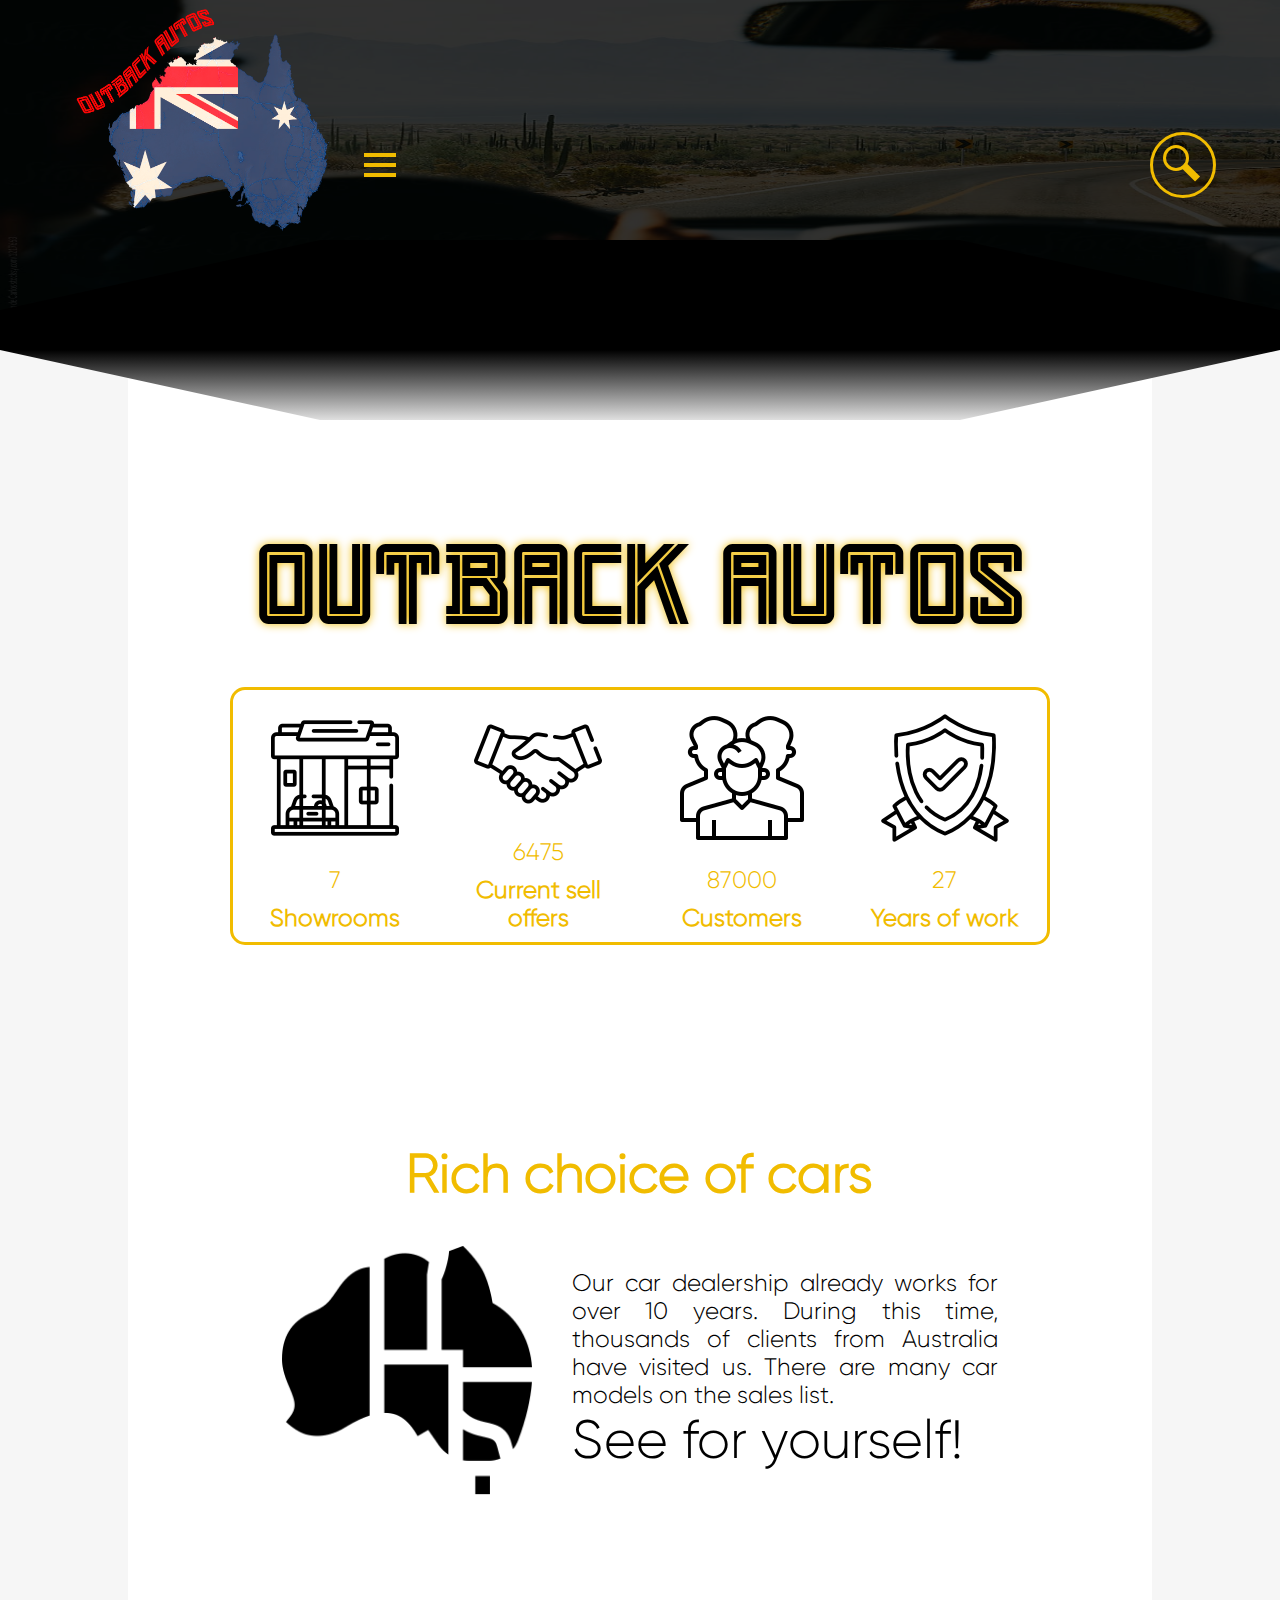
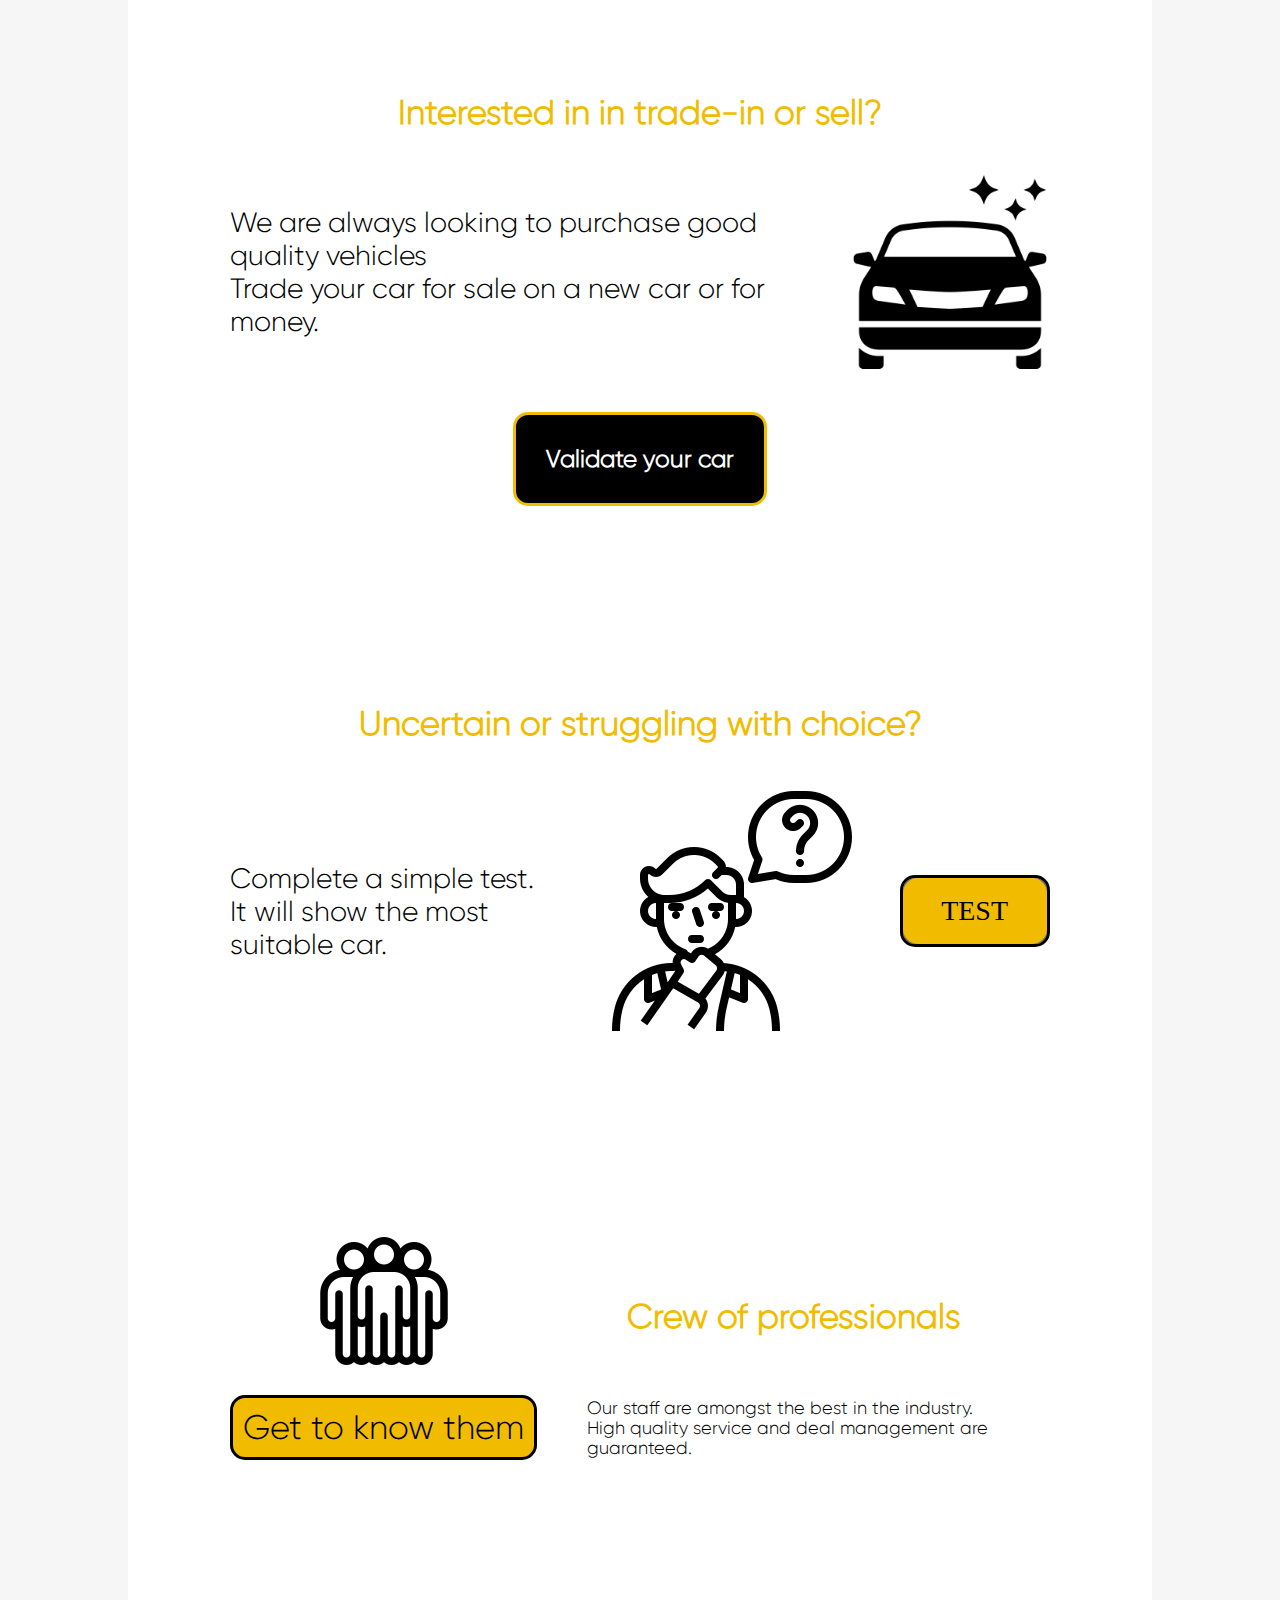
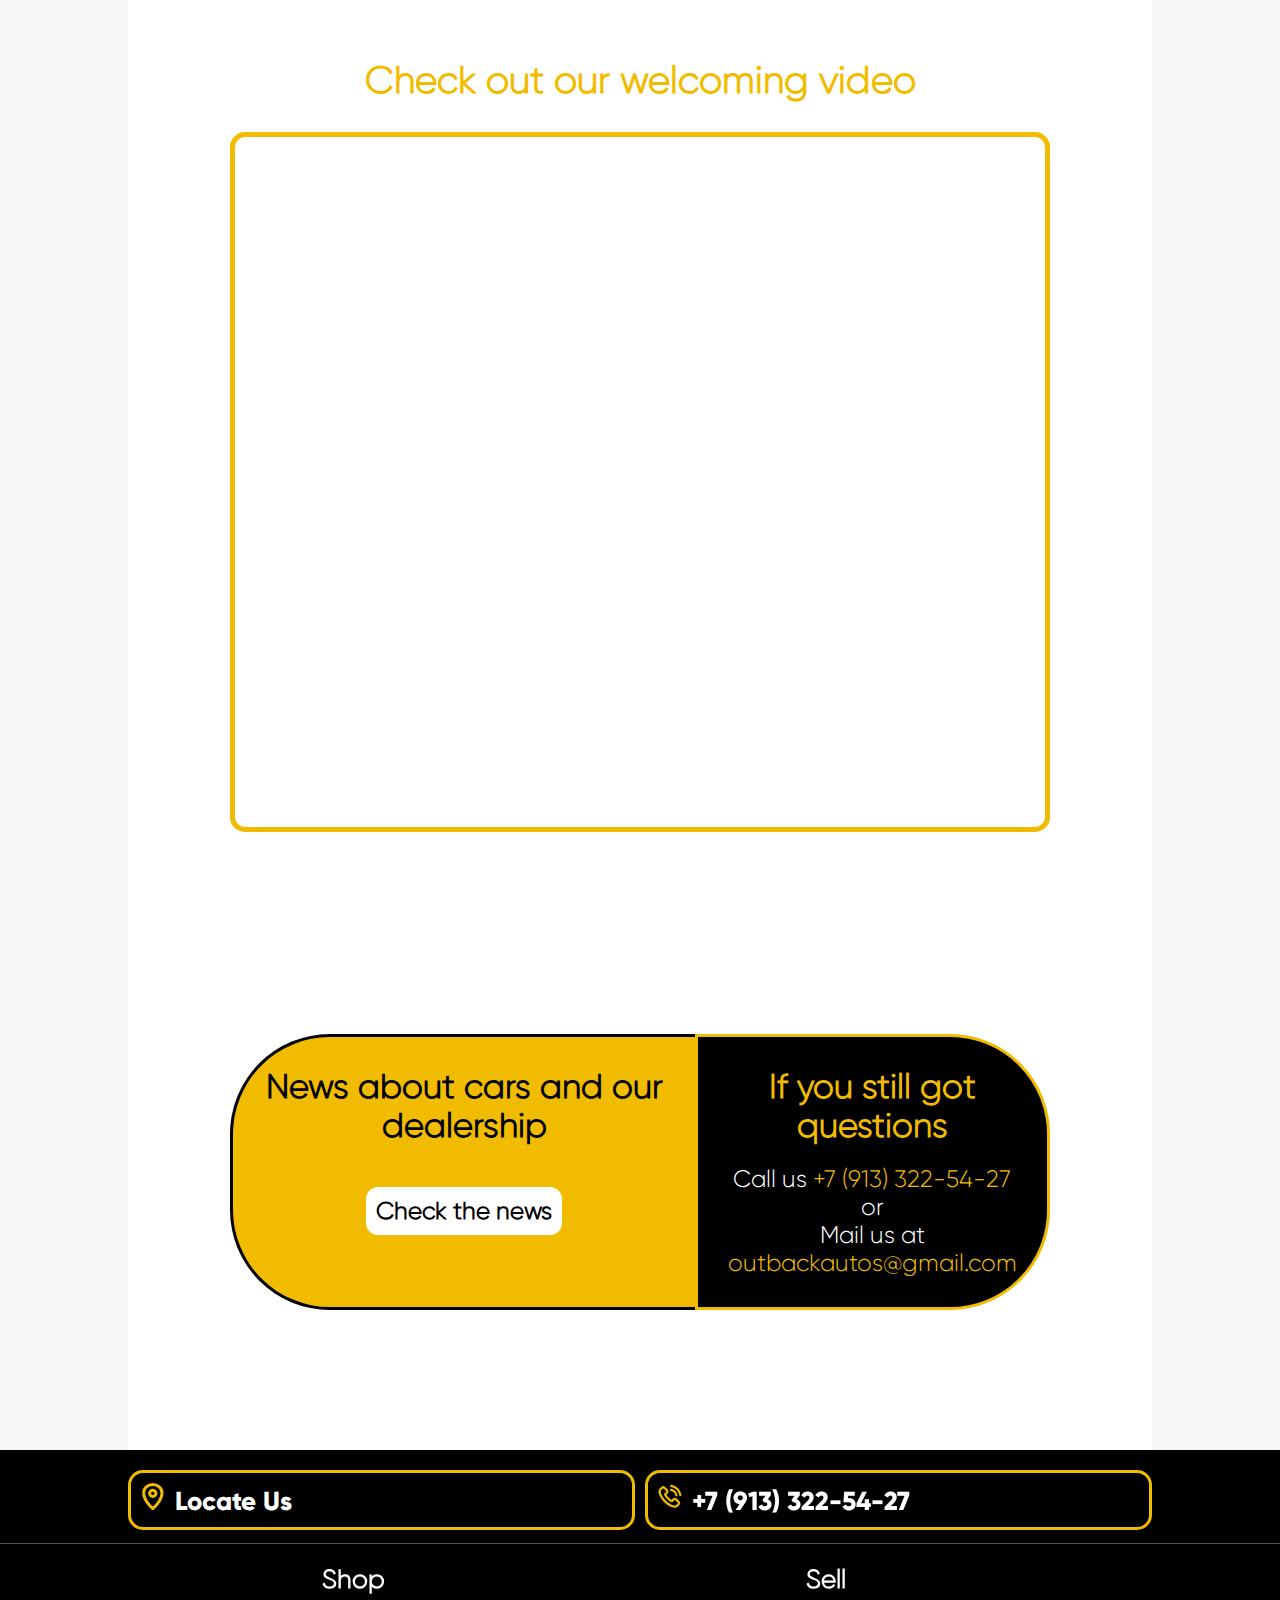
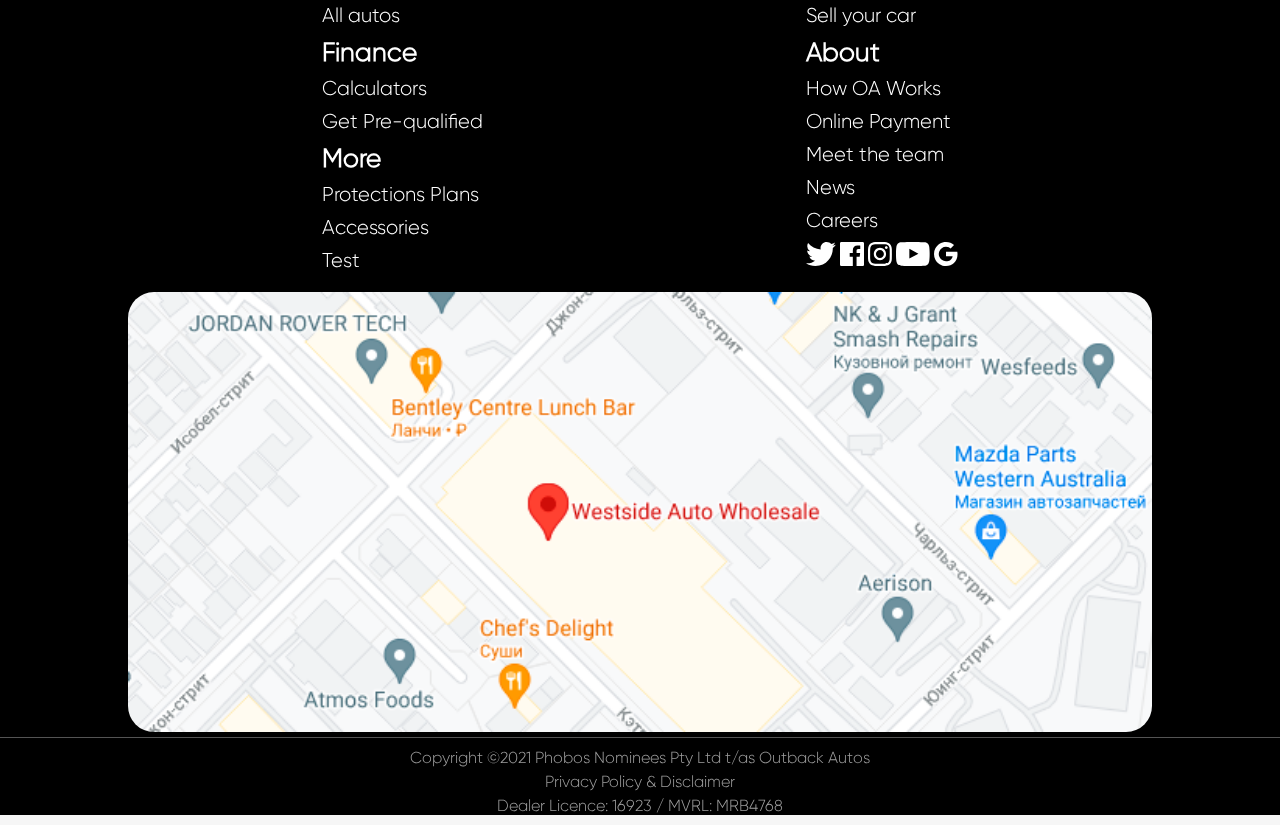
==== index.html @ 9cb3cdb6 "Rename mainpage.html to index.html" ====
<!DOCTYPE html>
<html lang="en">
<head>
    <meta charset="UTF-8">
    <meta name="viewport" content="width=device-width, initial-scale=1">
    <title>Outback Autos</title>
    <link rel="stylesheet" href="styles_headfoot.css">
    <link rel="stylesheet" href="media_headfoot.css">
    <link rel="stylesheet" href="main_media.css">
    <script defer src="headfoot.js"></script>
    <link rel="shortcut icon" href="images/au151.png" type="image/png">
    <link rel="stylesheet" href="styles_main.css">
</head>
<body>



<header class="header">
</header>

<main>
    <div>
        <h1>OUTBACK AUTOS</h1>
        <div class="counter-box">
            <div class="counter-item">
                <img src="images/car-dealer.png">
                <div class="counter" data-target="7">0</div>
                <h4>Showrooms</h4>
            </div>
            <div class="counter-item">
                <img src="images/handshake.png"/>
                <div class="counter" data-target="7302">0</div>
                <h4>Current sell offers</h4>
            </div>
            <div class="counter-item">
                <img src="images/customers.png"/>
                <div class="counter" data-target="100000">0</div>
                <h4>Customers</h4>
            </div>
            <div class="counter-item">
                <img src="images/shield.png"/>
                <div class="counter" data-target="27">0</div>
                <h4>Years of work</h4>
            </div>
        </div>
    </div>

    <div class="shop-info">
        <h3>Rich choice of cars</h3>
        <div>
            <img src="images/australia.png" id="australia">
            <div>
                <p>Our сar dealership already works for over 10 years.
                During this time, thousands of clients from Australia have visited us.
                There are many car models on the sales list.</p>
                <a href="http://localhost:63342/htmlKursach/shoppage.html?_ijt=8t0lmci8r3v56snugrgvlcpp8q">See for yourself!</a>
             </div>
        </div>
    </div>




    <div class="sell-info">
        <h3>Interested in in trade-in or sell?</h3>
        <div>
            <p>We are always looking to purchase good quality vehicles<br>
                Trade your car for sale on a new car or for money.
            </p>
            <img src="images/car-spark.png">
        </div>
        <button type="button"><a href="http://localhost:63342/htmlKursach/sellpage.html?_ijt=lgb6lk79463l2b5dkodd462vbt">Validate your car</a></button>
    </div>

    <div class="test-info">
        <h3>Uncertain or struggling with choice?</h3>
        <div>
            <p>Complete a simple test.<br>It will show the most suitable car.<br></p>
            <img src="images/problem.png">
            <button class="buttonFlip">
                <a href="http://localhost:63342/htmlKursach/testpage.html?_ijt=tteh5k27dl6l7383livv54vo2j">
                    <div class="buttonInner">
                        <p class="front">TEST</p>
                        <p class="back">START</p>
                    </div>
                </a>
            </button>
        </div>
    </div>


    <div class="crew-info">
        <img src="images/staff.png">
        <h3>Crew of professionals</h3>
        <p>Our staff are amongst the best in the industry.<br>
        High quality service and deal management are guaranteed.</p>
        <button><a href="http://localhost:63342/htmlKursach/crewpage.html?_ijt=ri2pbmt1pe6co8v15kk6h0sdlu">Get to know them</a></button>
    </div>

    <div class="youtube-video">
        <h3>Check out our welcoming video</h3>
        <iframe width="100%" height="700px" src="https://www.youtube.com/embed/Yw1xJBVJnGw" title="YouTube video player" frameborder="0" allow="accelerometer; autoplay; clipboard-write; encrypted-media; gyroscope; picture-in-picture" allowfullscreen></iframe>
    </div>


    <div class="end-wrap">
        <div class="latest-news">
            <h3>News about cars and our dealership</h3>
            <button type="button"><a href="http://localhost:63342/htmlKursach/newspage.html?_ijt=qeuq4dm9gqllvdbujllhvon8k8">Check the news</a></button>
        </div>
        <div class="end-info">
            <h3>If you still got questions</h3>
            <p>Call us <span>+7 (913) 322-54-27</span><br>or<br>Mail us at <span>outbackautos@gmail.com</span></p>
        </div>

    </div>
</main>


<footer class="footer">
</footer>



</body>
<script>
        const counters = document.querySelectorAll('.counter');
        const speed = 200;

        counters.forEach(counter=>
        {
            const updateCount=()=>{
            const target = +counter.getAttribute('data-target');
            const count = +counter.innerText;
            const inc = target/speed;

            if (count<target)
            {
                counter.innerText = Math.ceil(count+inc);
                setTimeout(updateCount,1);
            } else
            {
                count.innerText=target;
            }

          }
          updateCount();
        });
    </script>
</html>
---- styles_headfoot.css ----
@font-face {
    font-family: 'Gilroy';
    src: url("fonts/Gilroy-Light.otf") format("truetype");
    font-style: normal;

}

@font-face {
    font-family: 'GilroyBold';
    src: url("fonts/Gilroy-ExtraBold.otf") format("truetype");
    font-style: bold;

}

@font-face
{
    font-family: 'Darmstadt';
    src: url("fonts/DarmstadtArtsNf.ttf") format("truetype");
    font-style: normal;
}


*{
    margin: 0;
    padding: 0;
    border: 0;
    box-sizing: border-box;
}

html,body
{
    height: fit-content;
}

body:before
{
    content: "";
    position: fixed;
    width:80%;
    height: 100%;
    background: white;
    margin-left:10%;
    margin-right: 10%;
    z-index: -1;
}

a
{
    text-decoration:none;
    color: black;
}

img
{
    user-select: none;
}


.header-bg
{
    position: absolute;
    width: 100%;
    height: 40vh;
    min-height: 300px;
    background-size: 100% 100%;
    filter: brightness(0.4);
    background-repeat: no-repeat;
    background-image: url("images/type4.jpg");

}

header
{
    display: flex;
    flex-direction: row;
    justify-content: space-between;

}

.header-bg
{
    position: absolute;
    width: 100%;
    height: 350px;
    background-size: 100% 100%;
    filter: brightness(0.2);
    background-repeat: no-repeat;
    background-image: url("images/type4.jpg");
    z-index: -1;

}

.header-left
{
    display: flex;
    flex-direction: row;
    margin-left: 5%;

}

.header-left a
{
    color: white;
    font-size: 22px;
    font-family: GilroyBold;

}

.header-left a svg
{
    margin-left: 10px;
}

nav
{
    margin: auto;
	background-color: transparent;
}

nav ul
{
	padding:0;
	margin:0;
	list-style: none;
	position: relative;
}

			/* применяем inline-block позиционирование к элементам навигации */
nav ul li {
	margin: 0px -1px 0 0;
	display:inline-block;
	background-color: transparent;
}

			/* стилизуем ссылки */
nav a
{
	display:block;
	padding:0 20px;
	color: white;
	font-size:20px;
	line-height: 60px;
	text-decoration:none;
}


nav a:hover
{
	color: #EE0000;
}

nav ul ul
{
	display: none;
	position: absolute;
	top: 100%;
	z-index: 100;
}
			/* отображаем выпадающий список при наведении */
nav ul li:hover > ul
{
	display:inherit;
}

nav ul ul li
{
    width: 320px;        /* высчитать ширину выпадения */
    float:none;
    display:list-item;
    position: relative;
    z-index: 100;
}

.header-right
{
    display: flex;
    flex-direction: row;
    align-items: center;
    font-family: GilroyBold;
    gap: 10px;

    margin-right: 5%;

}

.header-right a
{
    color: white;
    font-size: 22px;

    white-space: nowrap;

}

.header-right a:hover
{

    color: #F1BC00;
}

.header-right a svg
{
    margin-right: 10px;
}

.search-box
{
    width: fit-content;
    display: flex;
    gap: 10px;
    margin: auto;
    border: 3px solid #F1BC00;
    border-radius: 100%;
    background: transparent;
    padding: 10px;
    transition: 0.5s;
    align-items: center;

}

.search-box input
{
    border: none;
}

.input-frame
{
    display: none;
    border: none;
    background: rgba(0,0,0,0.5);
    border-radius: 15px;
    padding: 10px;
}

.input-frame input
{
    background: transparent;
    padding: 10px;
    color: white;
    font-size: 22px;
    outline:none;
}


.loupe {
    height:40px;
    width:40px;
    display:block;
    position:relative;
}

.loupe:before, .loupe:after{
    content:'';
    height:20px;
    display:block;
    position:absolute;
    top:0;
    left:0;
}

.loupe:before{
    width:20px;
    border:3px #F1BC00 solid;
    border-radius:100%;
}

.loupe:after{
    width:7px;
    background:#F1BC00;
    transform:rotate(-45deg);
    top:17px;
    left:24px;
}

.cross {
    width:36px;
    height:36px;
    position:relative;
    vertical-align: middle;
    margin-top: auto;
}

.cross:before, .cross:after{
    content:'';
    position:absolute;
    width:32px;
    height:4px;
    background-color: #F1BC00;
    border-radius:2px;
    top:11px;
}

.cross:before{
    -webkit-transform:rotate(45deg);
    left:2px;
}
.cross:after{
    -webkit-transform:rotate(-45deg);
    right:2px;
}

.white-switch           /* white shit */
{
    background: linear-gradient(to bottom, black 60%, white);
    width: 100%;
    height: 200px;
    top: 230px;
    margin: 0 auto;
    clip-path: polygon(25% 5%, 75% 5%, 100% 40%,100% 60%, 75% 95%, 25% 95%, 0% 60%,0% 40%);
    display: block;
    position: absolute;
    z-index:10;
}





footer
{
    width: 100%;
    background: black;
}


footer a
{
    cursor: pointer;
}

.footer-top
{

    font-family: GilroyBold;
    color: white;
    font-size: 24px;
    display: flex;
    flex-direction: row;
    justify-content: space-between;
    align-items: center;
    border-bottom: 1px solid #545454;
    padding-bottom: 1%;
    padding-top: 20px;

}

.footer-top p
{
    display: flex;
    gap: 15px;
    margin-left: 10%;

}

.footer-top p a path
{
    transition: 0.3s;
}

.footer-top p a:hover path
{
    fill: #F1BC00;
}

.f-buttons
{
    display: flex;
    flex-direction: row;
    gap: 10px;
    margin-right: 10%;
}

.footer-button
{
    padding: 10px;
    border: 3px solid #F1BC00;
    background: transparent;
    border-radius: 15px;
    color: white;
    font-family: GilroyBold;
    font-size: 26px;
    transition: 0.3s;
    cursor: pointer;
}

.footer-button:hover
{
    background: #F1BC00;
    color: black;

}

.footer-button:hover path
{
    fill: #F1BC00;
    stroke: black;
}

.footer-middle
{
    margin-top: 1%;
    color: white;
    font-family: Gilroy;
    border-bottom: 1px solid #545454;
    width: 100%;


}

.footer-middle h3
{
    font-size: 22px;
    margin-bottom: 2vh;
}

.footer-middle-rows
{
    display: flex;
    flex-direction: row;
    justify-content: space-between;
    margin-left: 10%;
    margin-right: 10%;
    margin-bottom: 2%;
    flex-wrap: wrap;
}

.footer-middle-rows div
{
    display: flex;
    flex-direction: column;
    gap: 10px;
}

.footer-middle-rows div a
{
    color: white;
}

.footer-middle-rows div a:hover
{
    color: #F1BC00;
}


.footer-middle-rows div img
{
    border-radius: 20px;
    width: 350px;
    height: 200px;
    cursor: pointer;
}

.footer-middle-mob
{
    display: flex;
    flex-direction: column;
    color: white;
    font-family: Gilroy;
    border-bottom: 1px solid #545454;
    margin-top: 20px;

}

.footer-middle-mob h3
{
    font-size: 26px;
    font-family: Gilroy;
}

.footer-middle-mob a
{
     color: white;
     font-family: Gilroy;
     font-size: 20px;
}

.footer-middle-mob a:hover
{
        color: #F1BC00;

}

.footer-middle-mob-columns
{
    display: flex;
    flex-direction: row;
    justify-content: space-evenly;
    margin-bottom: 20px;
}

.footer-middle-mob-columns div
{
    display: flex;
    flex-direction: column;
    gap: 10px;
}

.footer-middle-mob-columns p a:hover path
{
    fill: #F1BC00;
}

.footer-middle-mob p a path
{
    transition: 0.3s;
}

.footer-bottom
{
    margin-right: 10%;
    margin-left: 10%;
    color: #9E9E9E;
    margin-bottom: 1%;
    margin-top: 1%;
}

.footer-bottom-mob
{
    display:none;
    text-align: center;
    color: #9E9E9E;
    font-family: Gilroy;
}

.toggle-menu {
	display: none;
	cursor: pointer;
	float: left;

}
.bar1, .bar2, .bar3 {
	width: 32px;
	height: 4px;
	background-color: #F1BC00;
	margin: 6px 0;
	transition: 0.4s;
}
.change .bar1 {
	transform: rotate(-45deg) translate(-7px, 6px);
	background-color: #F1BC00;
}
.change .bar2 {
	opacity: 0;
	background-color: #F1BC00;
}
.change .bar3 {
	transform: rotate(45deg) translate(-8px, -8px);
	background-color: #F1BC00;
}
---- media_headfoot.css ----
@media (min-width: 1300px)
{

    .header-left>nav>ul
    {
        visibility: visible !important;
    }
}

 @media (max-width: 1150px)
 {
    header .header-right
    {
        display: none;
    }
 }

@media (max-width: 1300px)
{
    .footer-top p
    {
        display: none;
    }

    .f-buttons
    {
        width: 100%;
        margin-left: 10%;


    }

    .f-buttons a
    {
        width: 50%;
    }

    .footer-middle
    {
        display: none;
    }

    .footer-middle-mob
    {
        display: flex !important;
    }

    .footer-bottom
    {
        display: none;
    }

    .footer-bottom-mob
    {
        margin-top: 10px;
        margin-bottom: 10px;
        display: flex;
        flex-direction: column;
        gap: 5px;
    }

    .header-left nav
    {
        margin:0;

    }

    .header-left
    {
        display: flex;
        flex-direction: row;
        justify-content: start;


    }
    .header-left>nav>ul
    {
        flex-direction: column;
        visibility: hidden;
    }
    .header-left>nav
    {
        flex-direction: column;
    }
    .toggle-menu
    {
        display: inline-block;

    }

    .header-right>a
    {
        display: none;
    }

    .toggle-menu
    {
        margin:50% 0;
    }


}
---- main_media.css ----
@media (max-width: 1300px)
 {
    main>div>h1
    {
        font-size: 100px;
    }

    main .shop-info h3
    {
        font-size: 54px;
    }

    main .shop-info a
    {
        font-size: 54px;
    }

    main .shop-info p
    {
        font-size: 24px;
    }

    main .shop-info #australia
    {
        width: 250px;
        height: 250px;
    }

    main .sell-info h3
    {
        font-size: 34px;
    }

    main .test-info h3
    {
        font-size: 34px;
    }

    main .crew-info h3
    {
        font-size: 34px;
    }

    main .crew-info p
    {
        font-size: 18px;
    }

    main .youtube-video h3
    {
        font-size: 38px;
    }

 }

 @media (max-width: 1150px)
 {
    header .header-right
    {
        display: none;
    }
 }

 @media (max-width: 800px)
 {
     main>div>h1
     {
         font-size: 60px;
     }


}

@media (max-width: 850px)
{
    main .counter-box
    {
        display: flex;
        flex-direction: column;

    }

    main .counter-item
    {
        flex-direction: row;
        width: 100%;
        justify-content: space-between;

    }

    main .counter-item img
    {
        margin: 0;

    }
}

@media (max-width: 900px)
{
    main .test-info img
    {
        display: none;
    }

    main .crew-info
    {
        grid-template-columns: 1fr 1fr;
        grid-template-rows: 1fr 1fr 1fr;
    }

     main .crew-info h3
     {
        grid-column-start:1;
        grid-column-end: 3;
        grid-row-start:1;
        grid-row-end: 2;
     }

     main .crew-info img
     {
        grid-column-start:1;
        grid-column-end: 2;
        grid-row-start:2;
        grid-row-end: 3;
     }

     main .crew-info p
     {
        grid-column-start:2;
        grid-column-end: 3;
        grid-row-start:2;
        grid-row-end: 3;
     }

      main .crew-info button
      {
         grid-column-start:1;
         grid-column-end: 3;
         grid-row-start:3;
         grid-row-end: 4;
      }

      main .end-wrap
      {
         flex-direction: column;
      }

      main .latest-news
      {
         border-radius: 100px 100px 0px 0px;
         border-right: 3px solid black;
         border-bottom: none;
      }

      main .end-info
      {
         border-radius: 0px 0px 100px 100px;
         border-left: 3px solid #F1BC00;
         border-top: none;
      }


}
---- styles_main.css ----
body
{
    background: #F6F6F6;
}

main
{
    display: flex;
    flex-direction: column;
    background:white;
    margin-top: 100px;
    padding-bottom: 50px;
    margin-left: 10%;
    margin-right: 10%;
    gap: 22vh;
    height: 100%;
}


button
{
    cursor: pointer;
}

main h1
{
    font-family: Darmstadt;
    color: black;
    font-size: 154px;
    text-align:center;
    text-shadow: 0 0 10px #F1BC00;
    font-weight: lighter;
    padding-top: 90px;
    padding-bottom: 40px;
}


.shop-info
{
    width: 70%;
    margin: auto;
    display: flex;
    flex-direction:column;
    align-items: center;
}


.counter-box
{
    width: 80%;
    display: flex;
    flex-direction: row;
    justify-content: space-evenly;
    text-align: center;
    background: transparent;
    margin: auto;
    border: 3px solid #F1BC00;
    border-radius: 15px;
}

.counter-item
{
    display: flex;
    flex-direction: column;
    gap: 10px;
    font-size: 24px;
    font-family: Gilroy;
    color: #F1BC00;
    padding: 10px;
    text-align: center;
    width: 25%;

}

.counter-item img
{
    width: 100%;
    max-width: 128px;
    max-height: 128px;
    margin: auto;
}

.shop-info>div
{
     display: flex;
     align-items: center;
     gap: 40px;
}

.shop-info h3
{
    font-family: Gilroy;
    font-size: 70px;
    color: #F1BC00;
    margin-bottom: 40px;
    font-weight: bold;
}

.shop-info p
{
    font-family: Gilroy;
    font-size: 28px;
    color: black;

}

.shop-info a
{
    transition: 0.3s;
    font-family: Gilroy;
    font-size: 54px;
    color: black;
}


.shop-info a:not(:hover)
{
    animation: pulse 0.8s ease infinite;
    animation-direction: alternate;
}

.shop-info a:hover
{
    color: green;
    text-shadow: 0px 0px 2px green;
}

#australia img
{

    max-width: 350px;
    max-height: 350px;

}

.shop-info>div>div>p
{
    text-align: justify;
}


@keyframes pulse
{
    0%{
        transform: scale(1);
        color: black;
    }

    50%{
        transform: scale(1.25);

    }

    100%{
        transform: scale(1.5);
        color: #F1BC00;
    }

}


.sell-info
{
    width: 80%;
    margin: auto;
    display: flex;
    gap: 40px;
    align-items: center;
    flex-direction: column;
}

.sell-info h3
{
    font-family: Gilroy;
    font-size: 70px;
    color: #F1BC00;
}


.sell-info div
{
    display: flex;
    align-items: center;
    gap: 40px;
}

.sell-info div p
{
    font-family: Gilroy;
    font-size: 28px;
}

.sell-info div img
{
    width: 200px;
    height: 200px;
}

.sell-info button
{
    background:black;

    font-family: Gilroy;
    font-weight: bold;
    padding: 30px;
    font-size: 24px;
    border: 3px solid #F1BC00;
    border-radius: 15px;
    transition: 0.3s;

}

.sell-info button a
{
    color: white;
}

.sell-info button:hover
{
    background: #F1BC00;
    color: black;
    border: 3px solid black;
}

.sell-info button:hover a
{
    color: black;
}


.test-info
{
    width: 80%;
    margin: auto;
    display: flex;
    gap: 40px;
    align-items: center;
    flex-direction: column;
}

.test-info h3
{
    font-family: Gilroy;
    font-size: 64px;
    color: #F1BC00;
}

.test-info div
{
    display: flex;
    align-items: center;
    gap: 40px;
}

.test-info div p
{
    font-family: Gilroy;
    font-size: 28px;
}


.buttonFlip {
    border: 3px solid black;
    border-radius: 15px;
    min-width: 150px;
    min-height: 100px;
    width: 10vw;
    height: 8vh;
    min-height: 60px;
    background: transparent;
    perspective: 1000px;
    box-shadow: 0px 0px 15px black inset;
    font-size: 32px;

}


.buttonInner {
  border-radius: 15px;
  width: 100%;
  height: 100%;
  transition: transform 0.5s;
  transform-style: preserve-3d;

}


.buttonFlip:hover .buttonInner {
  transform: rotateX(180deg);
}

.front {
      border-radius: 15px;
      background-color: #F1BC00;
      color: black;
      margin: auto;
      vertical-align: middle;
      font-family: Maler !important;
      text-align: center;

}


.back {
      border-radius: 15px;
      background-color: black;
      color: #F1BC00;
      transform: rotateX(180deg);
      margin: auto;
      vertical-align: middle;
      font-family: Maler !important;
      text-align: center;
}


.front, .back {
    position: absolute;
    display: flex;
    align-items: center;
    justify-content: center;
    width: 100%;
    height: 100%;
    backface-visibility: hidden;

}

.crew-info
{
    margin:auto;
    width: 80%;
    display: grid;
    grid-template-columns: 1fr 3fr;
    column-gap: 50px;
}
.crew-info img
{
    grid-column-start:1;
    grid-column-end: 2;
    margin: auto;
    padding-bottom: 30px;
}
.crew-info h3
{
    font-family: Gilroy;
    font-size: 70px;
    margin: auto;
    color: #F1BC00;

}

.crew-info p
{
    font-family: Gilroy;
    font-size: 28px;
    grid-column-start:2;
    grid-column-end: 4;
    margin: auto;

}

.crew-info button
{
    border: 3px solid black;
    background:#F1BC00;
    font-family: Gilroy;
    font-size: 34px;
    padding: 5px;
    color: black;
    border-radius: 15px;
    grid-row-start:2;
    grid-row-end: 3;
    grid-column-start:1;
    grid-column-end: 2;
    white-space: nowrap;
    transition: 0.3s;
    padding:10px;
}

.crew-info button:hover a
{

    color: white;
}

.crew-info button:hover
{
    background: black;
    border: 3px solid #F1BC00;
}

.end-wrap
{
    display: flex;
    justify-content: center;
    width: 80%;
    margin: auto;
    margin-bottom: 10vh;

}

.latest-news
{

    background: #F1BC00;
    padding: 30px;
    border-radius: 100px 0px 0px 100px;
    border: 3px solid black;
    border-right: none;
    text-align: center;
    display: flex;
    flex-direction:column;
}

.latest-news h3
{
    font-family: Gilroy;
    font-size: 34px;
    color: black;


}

.latest-news button
{

    margin: auto;
    background:white;
    color: black;
    font-family: Gilroy;
    font-weight: bold;
    padding: 10px;
    font-size: 24px;
    border: 3px solid #F1BC00;
    border-radius: 15px;
    transition: 0.3s;


}

.latest-news button:hover
{

    background:black;
}

.latest-news button:hover a
{
    color: white;
}

.end-info
{

    background: black;
    padding: 30px;
    text-align: center;
    border-radius: 0px 100px 100px 0px;
    border-left: none;
    border: 3px solid #F1BC00;
}

.end-info h3
{
    font-family: Gilroy;
    font-size: 34px;
    color: #F1BC00;
    margin-bottom: 20px;

}

.end-info p
{
    color: white;
    font-family: Gilroy;
    font-size: 24px;

}

.end-info p span
{
    color: #F1BC00;
}


.youtube-video
{
    width: 80%;
    height: fit-content;
    margin:auto;

}

.youtube-video h3
{
    font-family: Gilroy;
    font-size: 58px;
    color: #F1BC00;
    padding-bottom: 30px;
    text-align: center;
}
.youtube-video iframe
{
    border-radius: 15px;
    border: 5px solid #F1BC00;
}
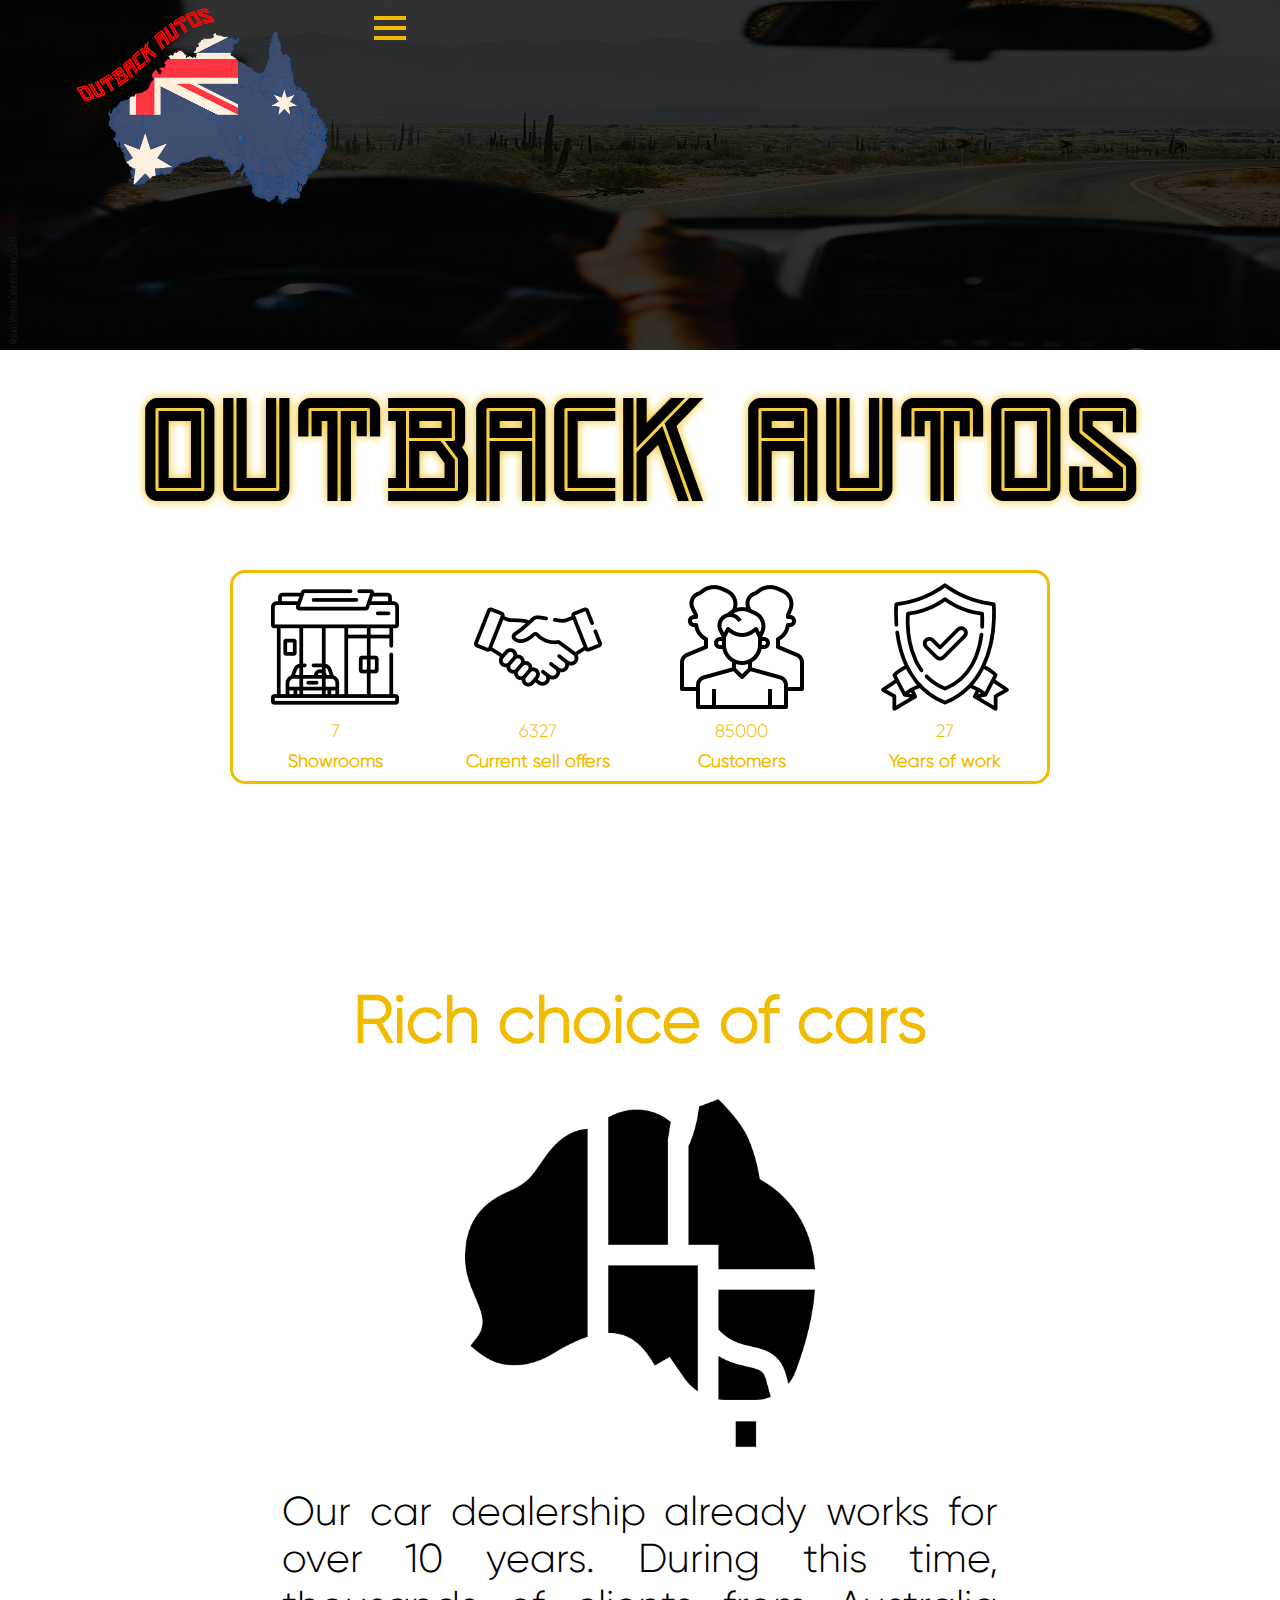
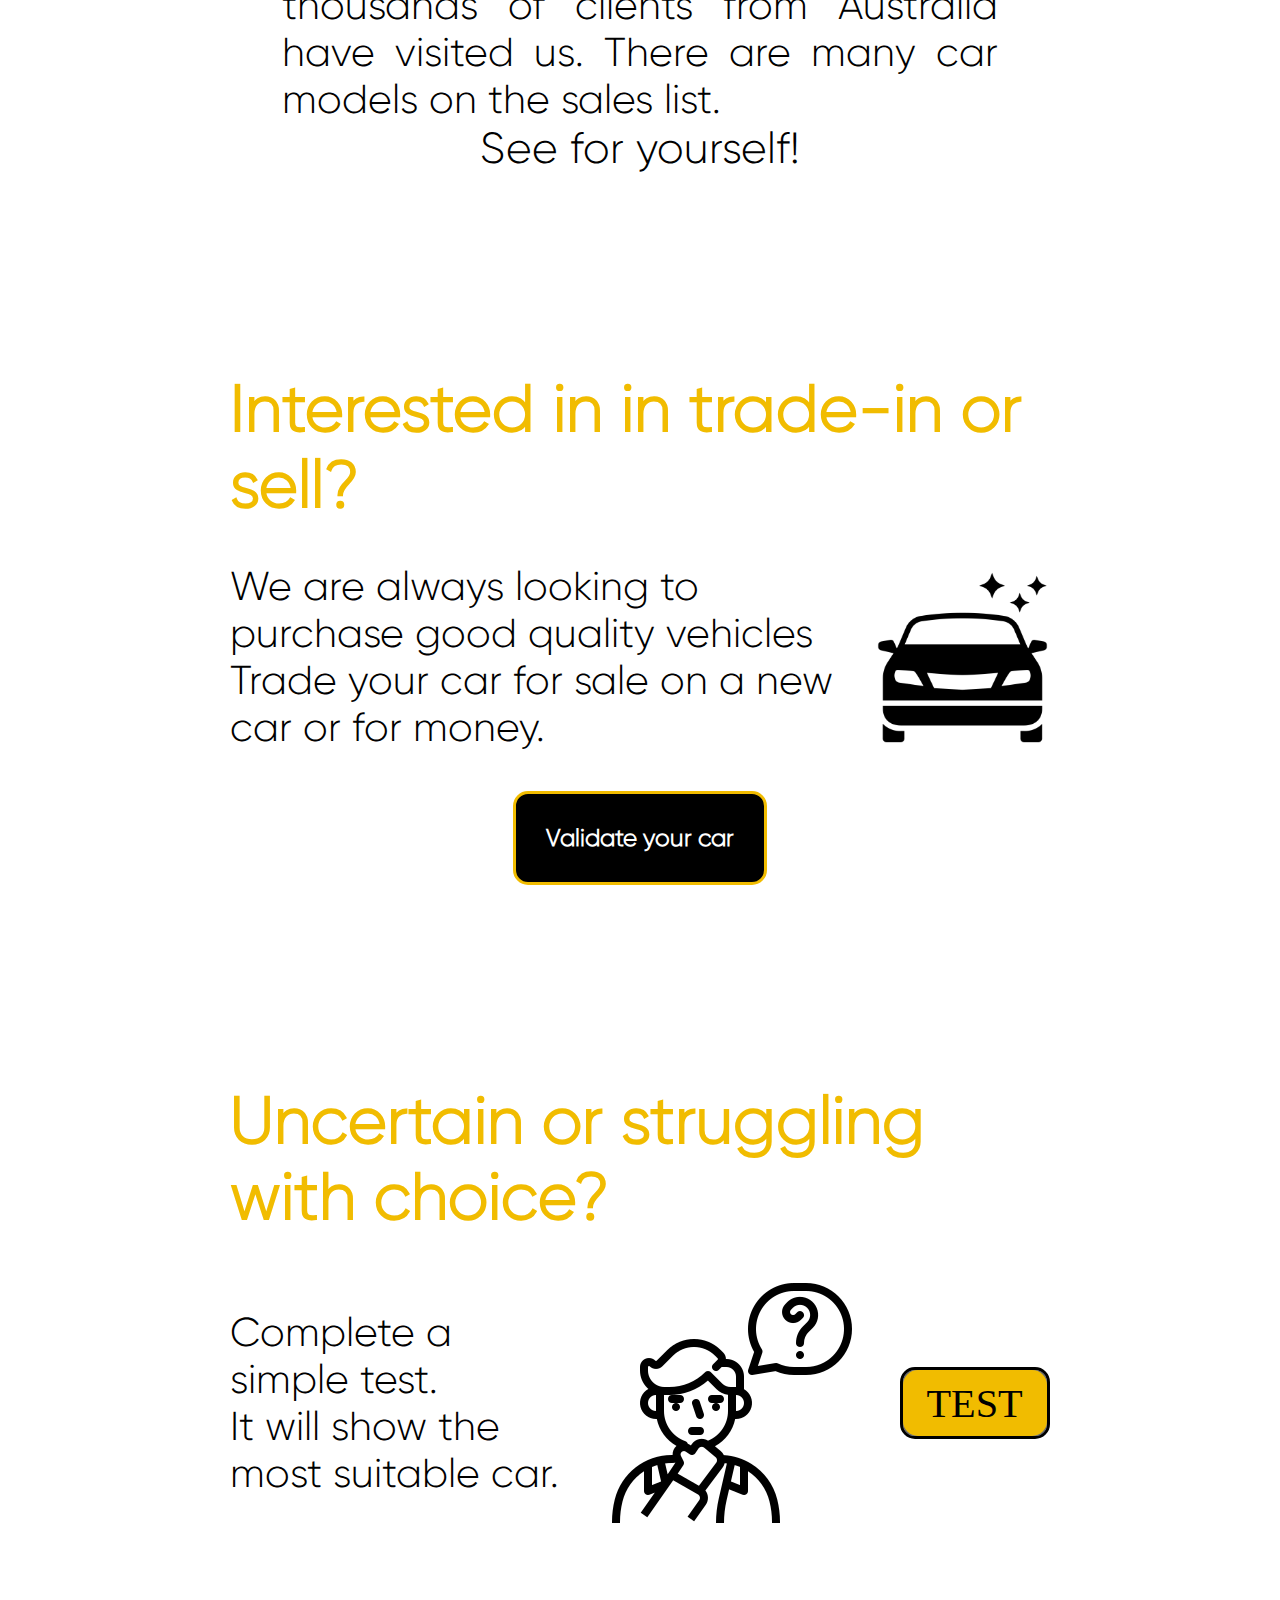
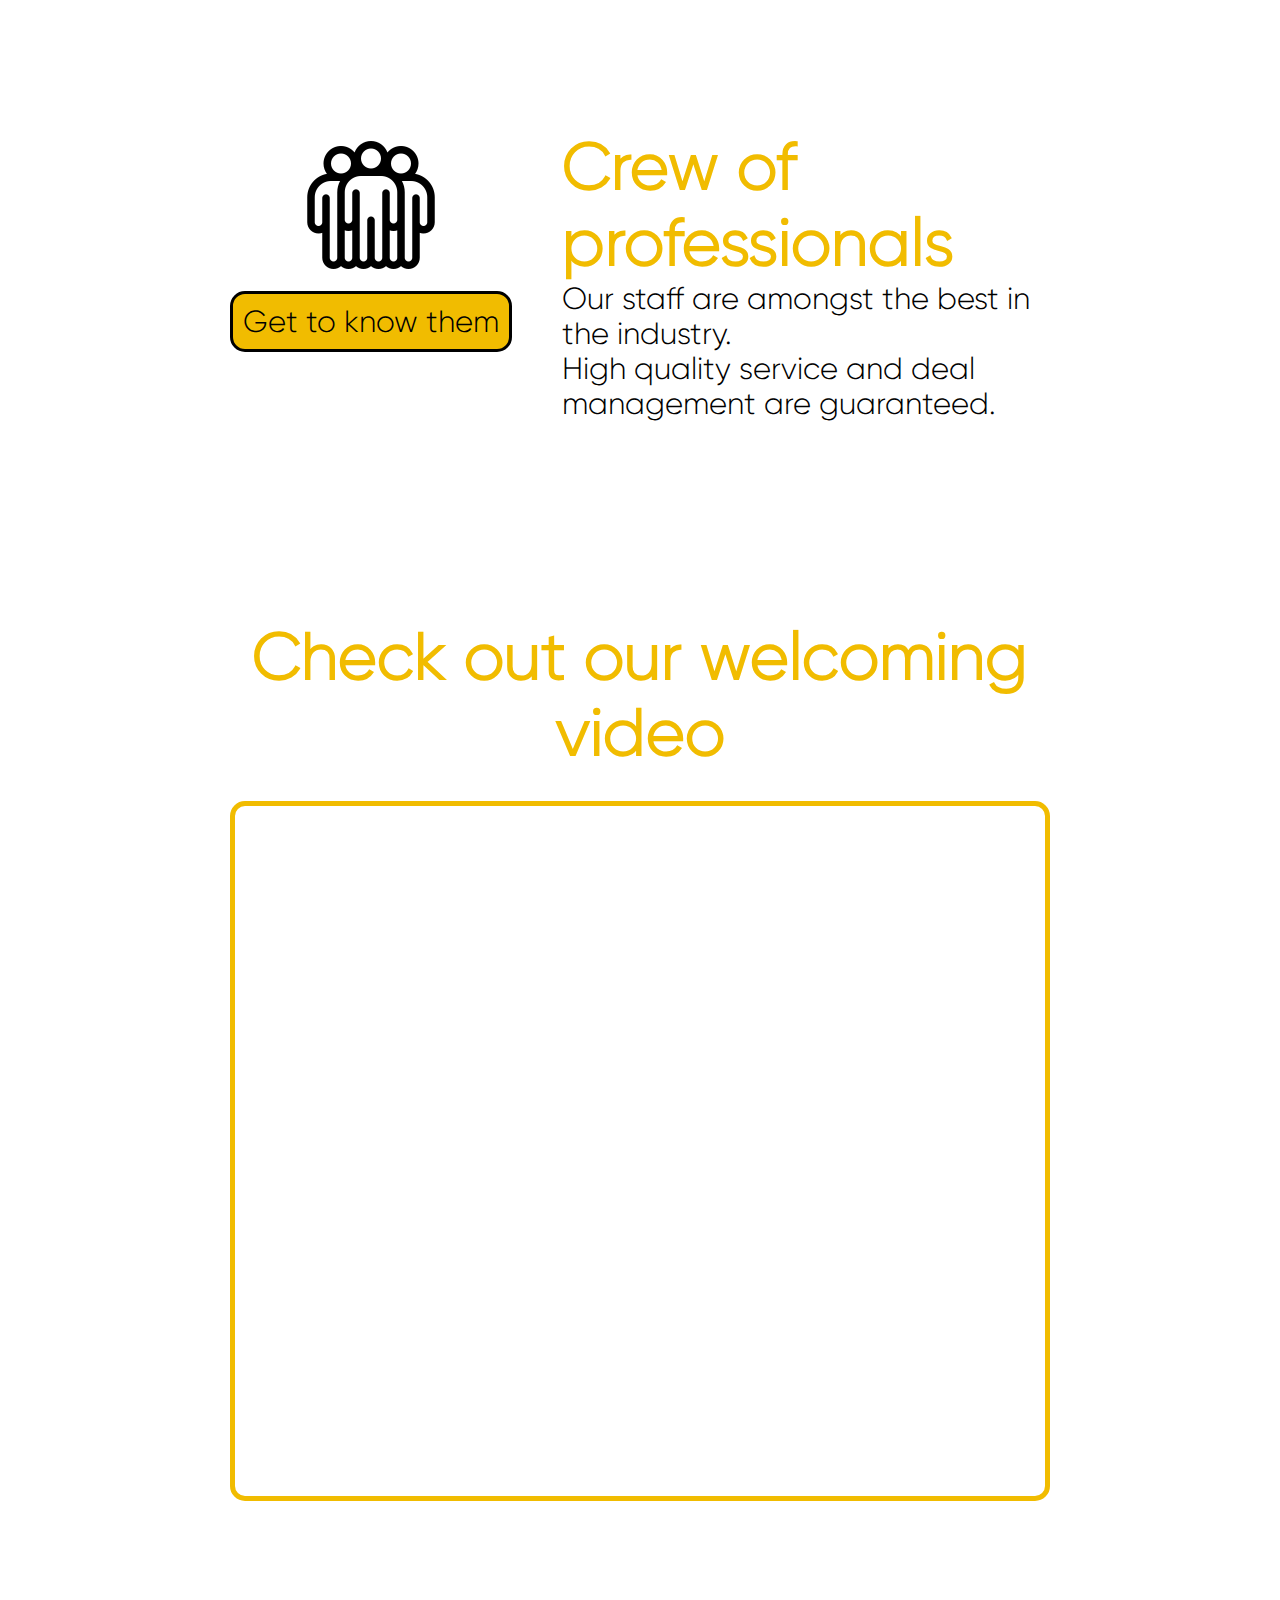
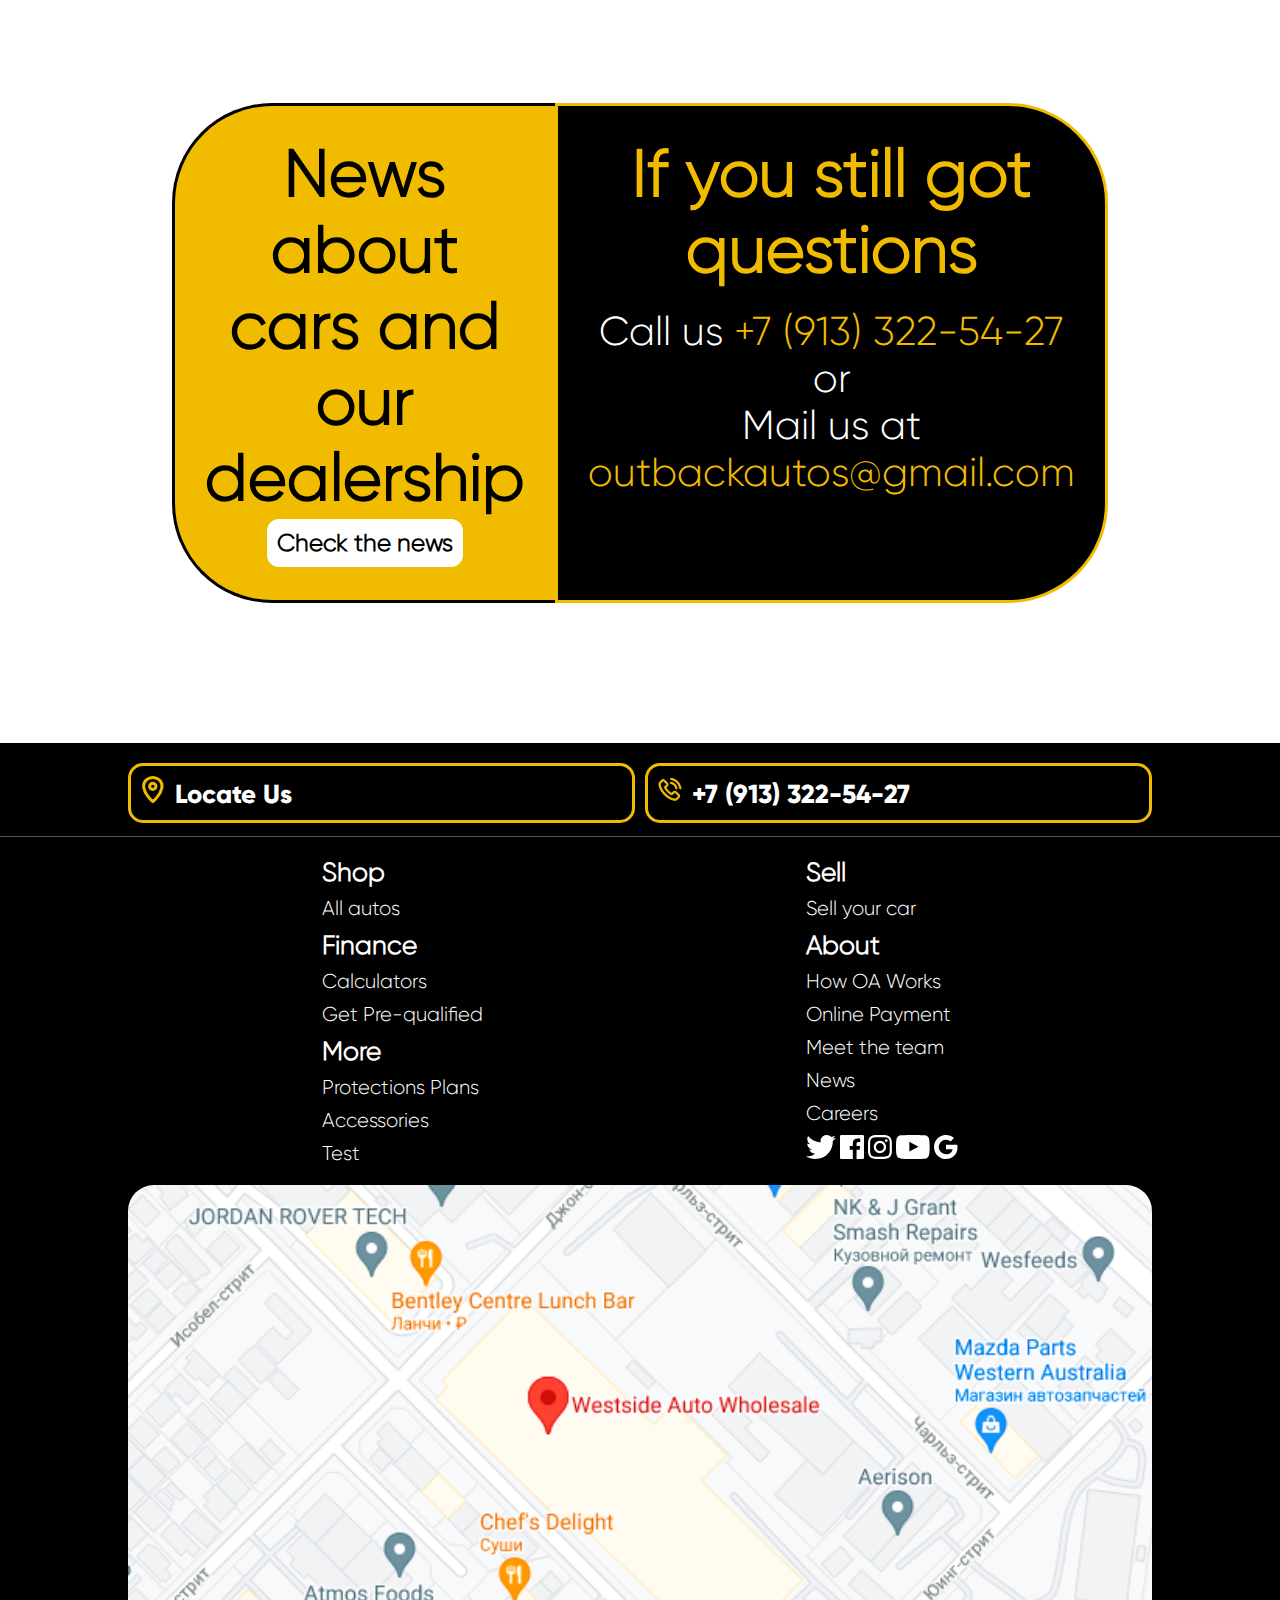
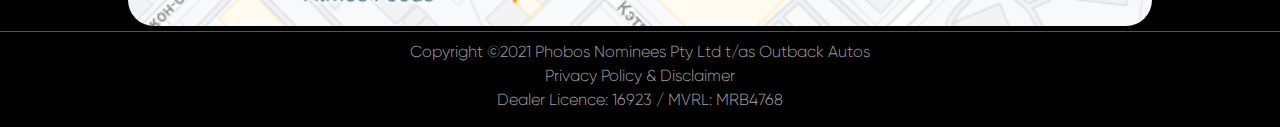
==== commit e5575c82: "Update index.html" ====
--- a/index.html
+++ b/index.html
@@ -53,7 +53,7 @@
                 <p>Our сar dealership already works for over 10 years.
                 During this time, thousands of clients from Australia have visited us.
                 There are many car models on the sales list.</p>
-                <a href="http://localhost:63342/htmlKursach/shoppage.html?_ijt=8t0lmci8r3v56snugrgvlcpp8q">See for yourself!</a>
+                <a href="shoppage.html">See for yourself!</a>
              </div>
         </div>
     </div>
@@ -69,7 +69,7 @@
             </p>
             <img src="images/car-spark.png">
         </div>
-        <button type="button"><a href="http://localhost:63342/htmlKursach/sellpage.html?_ijt=lgb6lk79463l2b5dkodd462vbt">Validate your car</a></button>
+        <button type="button"><a href="sellpage.html">Validate your car</a></button>
     </div>
 
     <div class="test-info">
@@ -78,7 +78,7 @@
             <p>Complete a simple test.<br>It will show the most suitable car.<br></p>
             <img src="images/problem.png">
             <button class="buttonFlip">
-                <a href="http://localhost:63342/htmlKursach/testpage.html?_ijt=tteh5k27dl6l7383livv54vo2j">
+                <a href="testpage.html">
                     <div class="buttonInner">
                         <p class="front">TEST</p>
                         <p class="back">START</p>
@@ -94,7 +94,7 @@
         <h3>Crew of professionals</h3>
         <p>Our staff are amongst the best in the industry.<br>
         High quality service and deal management are guaranteed.</p>
-        <button><a href="http://localhost:63342/htmlKursach/crewpage.html?_ijt=ri2pbmt1pe6co8v15kk6h0sdlu">Get to know them</a></button>
+        <button><a href="crewpage.html">Get to know them</a></button>
     </div>
 
     <div class="youtube-video">
@@ -106,7 +106,7 @@
     <div class="end-wrap">
         <div class="latest-news">
             <h3>News about cars and our dealership</h3>
-            <button type="button"><a href="http://localhost:63342/htmlKursach/newspage.html?_ijt=qeuq4dm9gqllvdbujllhvon8k8">Check the news</a></button>
+            <button type="button"><a href="newspage.html">Check the news</a></button>
         </div>
         <div class="end-info">
             <h3>If you still got questions</h3>
--- a/styles_headfoot.css
+++ b/styles_headfoot.css
@@ -96,6 +96,12 @@
     flex-direction: row;
     margin-left: 5%;
 
+}
+
+.header-left a img
+{
+    max-width: 300px;
+    width: 100%;
 }
 
 .header-left a
@@ -320,7 +326,9 @@
 {
     width: 100%;
     background: black;
-}
+    padding-bottom: 8px;
+}
+
 
 
 footer a
@@ -526,7 +534,9 @@
 	display: none;
 	cursor: pointer;
 	float: left;
-
+	z-index: 777;
+	position: relative;
+    padding: 10px;
 }
 .bar1, .bar2, .bar3 {
 	width: 32px;
--- a/media_headfoot.css
+++ b/media_headfoot.css
@@ -5,18 +5,52 @@
     {
         visibility: visible !important;
     }
+
+    body
+    {
+        background: #F6F6F6;
+
+    }
+
+
+
 }
 
- @media (max-width: 1150px)
- {
+
+
+@media (max-width: 1300px)
+{
+
     header .header-right
     {
         display: none;
     }
- }
+    .white-switch
+    {
+        display: none;
+    }
 
-@media (max-width: 1300px)
-{
+    body
+    {
+        background: white;
+    }
+
+    main
+    {
+        margin-left: 0;
+        margin-right: 0;
+    }
+
+    main h1
+    {
+        padding-top:10px !important;
+    }
+
+    body:before
+    {
+        display: none;
+    }
+
     .footer-top p
     {
         display: none;
@@ -70,13 +104,17 @@
         display: flex;
         flex-direction: row;
         justify-content: start;
+    }
 
-
-    }
     .header-left>nav>ul
     {
         flex-direction: column;
         visibility: hidden;
+    }
+    .header-left>nav>ul>li {
+        display: block;
+        margin-left: 32px;
+        position: relative;
     }
     .header-left>nav
     {
@@ -93,13 +131,17 @@
         display: none;
     }
 
-    .toggle-menu
-    {
-        margin:50% 0;
+}
+
+@media (max-width: 550px) {
+    .header-left>nav {
+        position: absolute;
+        left: 10px;
+        top: 20px;
     }
-
+    .header-left>nav>ul li {
+        background-color: rgba(0, 0, 0, 0.6);
+    }
 
 }
 
-
-
--- a/main_media.css
+++ b/main_media.css
@@ -1,57 +1,19 @@
 @media (max-width: 1300px)
  {
-    main>div>h1
+    .shop-info>div
     {
-        font-size: 100px;
+         display: flex;
+         flex-direction: column;
     }
 
-    main .shop-info h3
-    {
-        font-size: 54px;
-    }
-
-    main .shop-info a
-    {
-        font-size: 54px;
-    }
-
-    main .shop-info p
-    {
-        font-size: 24px;
-    }
-
-    main .shop-info #australia
-    {
-        width: 250px;
-        height: 250px;
-    }
-
-    main .sell-info h3
-    {
-        font-size: 34px;
-    }
-
-    main .test-info h3
-    {
-        font-size: 34px;
-    }
-
-    main .crew-info h3
-    {
-        font-size: 34px;
-    }
-
-    main .crew-info p
-    {
-        font-size: 18px;
-    }
-
-    main .youtube-video h3
-    {
-        font-size: 38px;
-    }
+    .shop-info>div>div
+     {
+             display: flex;
+             flex-direction: column;
+     }
 
  }
+
 
  @media (max-width: 1150px)
  {
@@ -61,15 +23,7 @@
     }
  }
 
- @media (max-width: 800px)
- {
-     main>div>h1
-     {
-         font-size: 60px;
-     }
 
-
-}
 
 @media (max-width: 850px)
 {
@@ -78,6 +32,11 @@
         display: flex;
         flex-direction: column;
 
+    }
+
+    main .test-info div
+    {
+        flex-direction: column;
     }
 
     main .counter-item
@@ -91,7 +50,14 @@
     main .counter-item img
     {
         margin: 0;
+        width: 30%;
 
+    }
+
+
+    .sell-info div img
+    {
+        width: 50%;
     }
 }
 
@@ -118,6 +84,7 @@
 
      main .crew-info img
      {
+
         grid-column-start:1;
         grid-column-end: 2;
         grid-row-start:2;
@@ -134,6 +101,7 @@
 
       main .crew-info button
       {
+         font-size: max(2em,min(3em,3.15vw));
          grid-column-start:1;
          grid-column-end: 3;
          grid-row-start:3;
@@ -159,5 +127,14 @@
          border-top: none;
       }
 
+      main .end-info p:nth-child(3)
+      {
+        display:none;
+      }
 
+
+      main .end-info p:nth-child(4)
+      {
+        display:none;
+      }
 }--- a/styles_main.css
+++ b/styles_main.css
@@ -1,19 +1,14 @@
-body
-{
-    background: #F6F6F6;
-}
-
 main
 {
     display: flex;
     flex-direction: column;
     background:white;
-    margin-top: 100px;
+    margin-top: 110px;
     padding-bottom: 50px;
+    gap: 22vh;
+    height: 100%;
     margin-left: 10%;
     margin-right: 10%;
-    gap: 22vh;
-    height: 100%;
 }
 
 
@@ -26,13 +21,43 @@
 {
     font-family: Darmstadt;
     color: black;
-    font-size: 154px;
+    font-size: max(2em,min(9em,10.15vw)) !important;
     text-align:center;
     text-shadow: 0 0 10px #F1BC00;
     font-weight: lighter;
     padding-top: 90px;
     padding-bottom: 40px;
-}
+    white-space: nowrap;
+}
+
+main h3
+{
+    font-size: max(1.7em,min(6em,5.15vw)) !important;
+}
+
+main p
+{
+    font-size: max(1em,min(3em,3.15vw)) !important;
+}
+
+main h4
+{
+    font-size: max(0.5em,min(1em,1.4vw)) !important;
+}
+
+
+.counter
+{
+    font-size: max(0.6em,min(1em,1.4vw)) !important;
+}
+
+.counter-item img
+{
+    max-width: 128px;
+    width: 100%;
+    margin: auto;
+}
+
 
 
 .shop-info
@@ -72,13 +97,7 @@
 
 }
 
-.counter-item img
-{
-    width: 100%;
-    max-width: 128px;
-    max-height: 128px;
-    margin: auto;
-}
+
 
 .shop-info>div
 {
@@ -108,8 +127,9 @@
 {
     transition: 0.3s;
     font-family: Gilroy;
-    font-size: 54px;
-    color: black;
+    font-size: max(0.9em,min(4.5em,3.4vw));
+    color: black;
+    text-align: center;
 }
 
 
@@ -125,11 +145,11 @@
     text-shadow: 0px 0px 2px green;
 }
 
-#australia img
+#australia
 {
 
     max-width: 350px;
-    max-height: 350px;
+    width: 100%;
 
 }
 
@@ -147,12 +167,12 @@
     }
 
     50%{
-        transform: scale(1.25);
+        transform: scale(1.15);
 
     }
 
     100%{
-        transform: scale(1.5);
+        transform: scale(1.3);
         color: #F1BC00;
     }
 
@@ -181,19 +201,20 @@
 {
     display: flex;
     align-items: center;
+    width: 100%
     gap: 40px;
 }
 
 .sell-info div p
 {
     font-family: Gilroy;
-    font-size: 28px;
+
 }
 
 .sell-info div img
 {
-    width: 200px;
-    height: 200px;
+    max-width: 175px;
+    width: 100%;
 }
 
 .sell-info button
@@ -337,7 +358,8 @@
     grid-column-start:1;
     grid-column-end: 2;
     margin: auto;
-    padding-bottom: 30px;
+    width: 100%;
+    max-width: 128px;
 }
 .crew-info h3
 {
@@ -351,7 +373,7 @@
 .crew-info p
 {
     font-family: Gilroy;
-    font-size: 28px;
+    font-size: max(0.9em,min(2.5em,2.4vw)) !important;
     grid-column-start:2;
     grid-column-end: 4;
     margin: auto;
@@ -363,7 +385,7 @@
     border: 3px solid black;
     background:#F1BC00;
     font-family: Gilroy;
-    font-size: 34px;
+    font-size: max(0.9em,min(2.5em,2.4vw)) !important;
     padding: 5px;
     color: black;
     border-radius: 15px;
@@ -372,8 +394,10 @@
     grid-column-start:1;
     grid-column-end: 2;
     white-space: nowrap;
+    height: fit-content;
     transition: 0.3s;
     padding:10px;
+    margin-top: 10px;
 }
 
 .crew-info button:hover a
